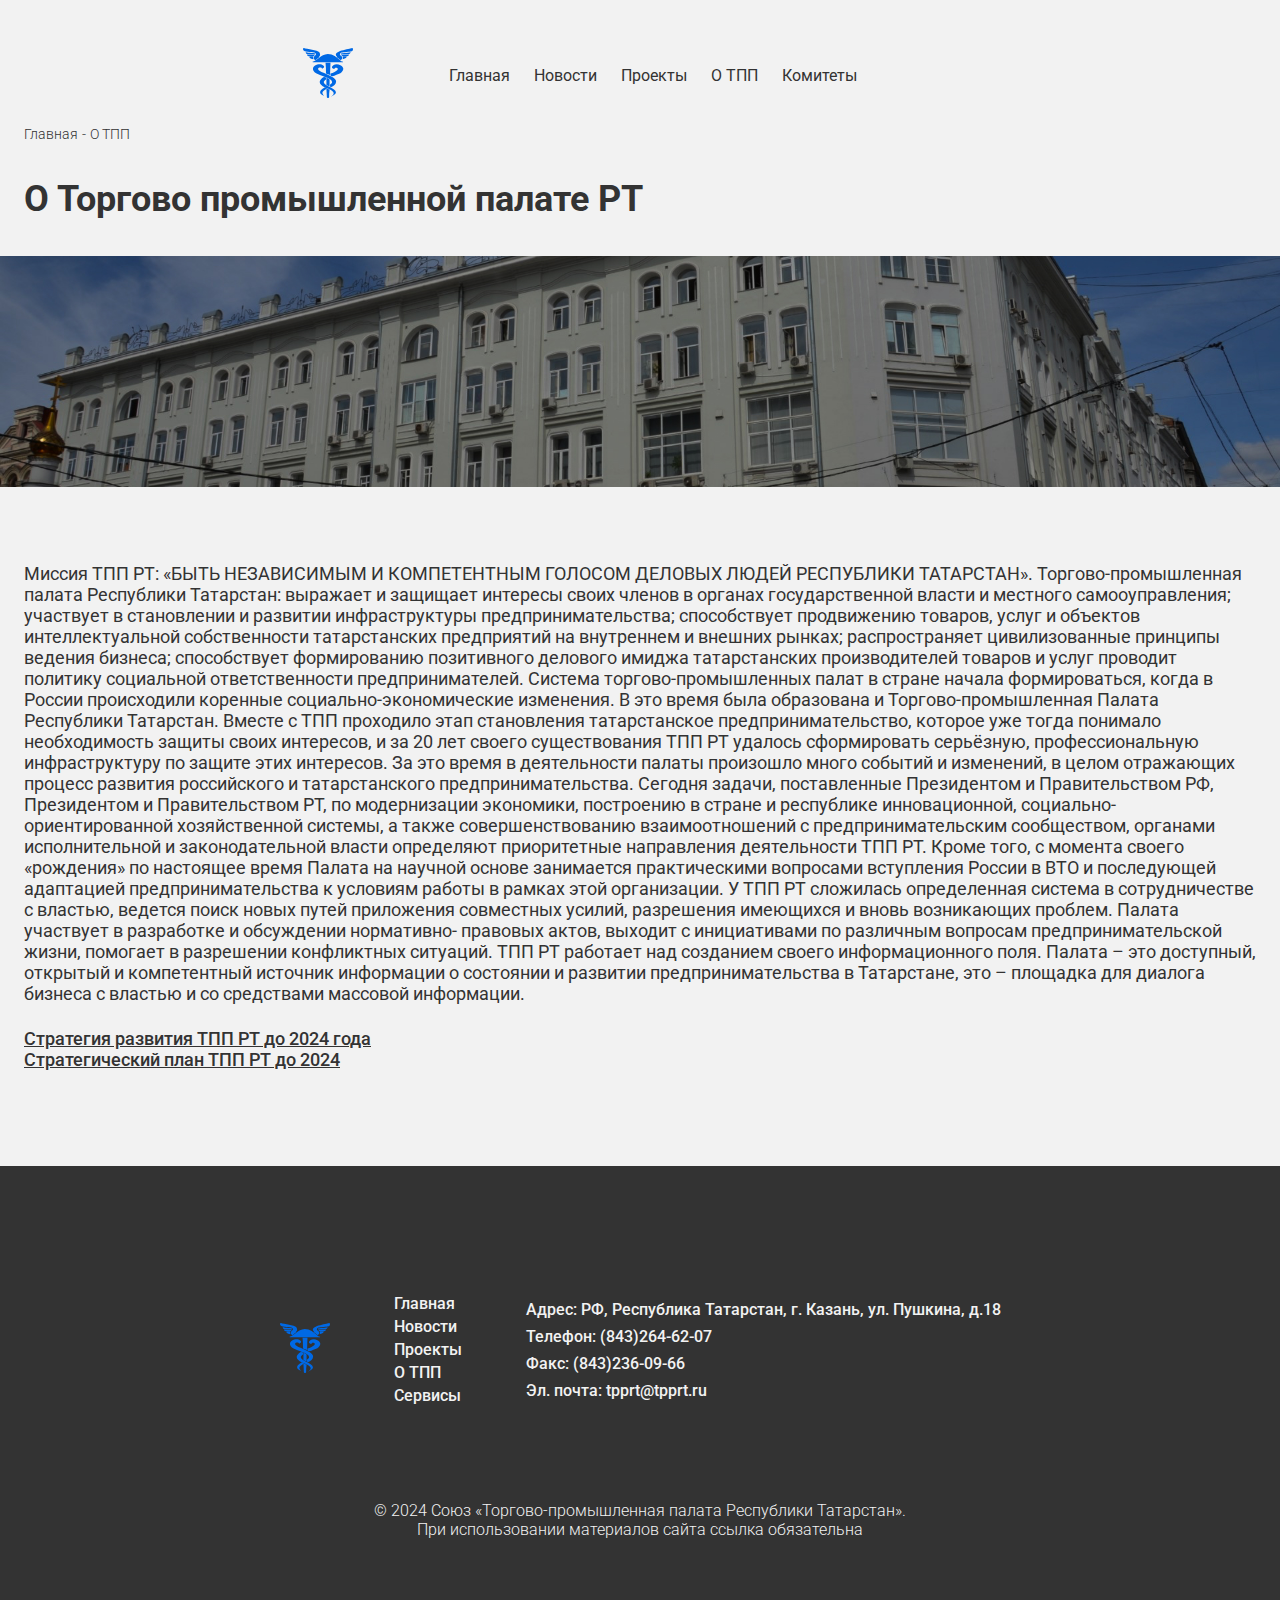
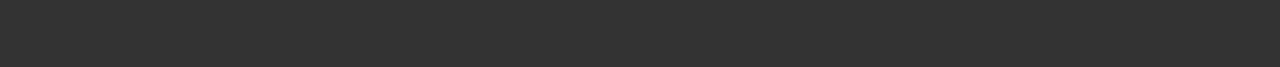
==== pages/about.html @ 7d70313d "full project" ====
<!DOCTYPE html>
<html lang="en">
<head>
    <meta charset="UTF-8">
    <meta name="viewport" content="width=device-width, initial-scale=1.0">
    <link rel="shortcut icon" href="../assets/img/logo/logo.svg" type="image/x-icon">
    <link rel="stylesheet" href="https://cdnjs.cloudflare.com/ajax/libs/font-awesome/6.5.2/css/all.min.css" integrity="sha512-SnH5WK+bZxgPHs44uWIX+LLJAJ9/2PkPKZ5QiAj6Ta86w+fsb2TkcmfRyVX3pBnMFcV7oQPJkl9QevSCWr3W6A==" crossorigin="anonymous" referrerpolicy="no-referrer" />
    <link rel="stylesheet" href="https://cdn.jsdelivr.net/npm/swiper@11/swiper-bundle.min.css"/>
    <script src="https://cdn.jsdelivr.net/npm/swiper@11/swiper-bundle.min.js"></script>
    <link rel="stylesheet" href="../assets/css/style.css">
    <script src="../assets/js/index.js" defer></script>
    <title>Союз «Торгово-промышленная палата Республики Татарстан»</title>
</head>
<body>

    <header>

        <div class="header-wrapper container">

            <nav class="header-nav">

                <a href="index.html"><div class="header-logo">
                    <img src="../assets/img/logo/logo.svg" alt="logo">
                </div></a>

                <ul class="header-ul">

                    <a href="../index.html"><li class="header-li">Главная</li></a>
                    <a href="../index.html#news"><li class="header-li">Новости</li></a>
                    <a href="../index.html#project"><li class="header-li">Проекты</li></a>
                    <a href="./about.html"><li class="header-li">О ТПП</li></a>
                    <a href="./committees.html"><li class="header-li">Комитеты</li></a>

                </ul>

                <div class="header-icons">

                    <div class="header-icon">
                        <i class="fa-solid fa-magnifying-glass" style="color: #333333;"></i>

                        <div class="input-search">
                            <input type="text" placeholder="Поиск">
                        </div>
                    </div>

                    <div class="header-icon">
                        <i class="fa-solid fa-user" style="color: #333333;"></i>
                    </div>

                </div>

                <div class="header-burger">
                    <i class="fa-solid fa-bars" style="color: #333333;"></i>
                </div>

            </nav>

            <div class="header-burger__menu">

                <ul class="header-burger__nav">

                    <a href="../index.html"><li class="header-li">Главная</li></a>
                    <a href="../index.html#news"><li class="header-li">Новости</li></a>
                    <a href="../index.html#project"><li class="header-li">Проекты</li></a>
                    <a href="./about.html"><li class="header-li">О ТПП</li></a>
                    <a href="./committees.html"><li class="header-li">Комитеты</li></a>

                </ul>

                <ul class="header-burger__icons">

                    <div class="header-icon">
                        <i class="fa-solid fa-magnifying-glass" style="color: #333333;"></i>
                    </div>

                    <div class="input-search">
                        <input type="text" placeholder="Поиск">
                    </div>

                    <div class="header-icon">
                        <i class="fa-solid fa-user" style="color: #333333;"></i>
                    </div>

                </ul>

            </div>

        </div>

    </header>

    <div class="about-navigation container">

        <a href="../index.html">Главная</a>

        <p>-</p>

        <a href="./about.html">О ТПП</a>

    </div>

    <div class="about-wrapper">

        <h2 class="container">О Торгово промышленной палате РТ</h2>

        <div class="about-photo">
            <img src="../assets/img/about/about.jpg" alt="about" class="parallax">
        </div>    
        
        <p class="about-description container">

            Миссия ТПП РТ: «БЫТЬ НЕЗАВИСИМЫМ И КОМПЕТЕНТНЫМ ГОЛОСОМ ДЕЛОВЫХ ЛЮДЕЙ РЕСПУБЛИКИ ТАТАРСТАН».
            Торгово-промышленная палата Республики Татарстан:
            выражает и защищает интересы своих членов в органах государственной власти и местного самооуправления;
            участвует в становлении и развитии инфраструктуры предпринимательства;
            способствует продвижению товаров, услуг и объектов интеллектуальной собственности татарстанских предприятий на внутреннем и внешних рынках;
            распространяет цивилизованные принципы ведения бизнеса;
            способствует формированию позитивного делового имиджа татарстанских производителей товаров и услуг
            проводит политику социальной ответственности предпринимателей.
            Система торгово-промышленных палат в стране начала формироваться, когда в России происходили коренные социально-экономические изменения. В это время была образована и Торгово-промышленная Палата Республики Татарстан. Вместе с ТПП проходило этап становления татарстанское предпринимательство, которое уже тогда понимало необходимость защиты своих интересов, и за 20 лет своего существования ТПП РТ удалось сформировать серьёзную, профессиональную инфраструктуру по защите этих интересов. За это время в деятельности палаты произошло много событий и изменений, в целом отражающих процесс развития российского и татарстанского предпринимательства.
            Сегодня задачи, поставленные Президентом и Правительством РФ, Президентом и Правительством РТ, по модернизации экономики, построению в стране и республике инновационной, социально-ориентированной хозяйственной системы, а также совершенствованию взаимоотношений с предпринимательским сообществом, органами исполнительной и законодательной власти определяют приоритетные направления деятельности ТПП РТ. Кроме того, с момента своего «рождения» по настоящее время Палата на научной основе занимается практическими вопросами вступления России в ВТО и последующей адаптацией предпринимательства к условиям работы в рамках этой организации.
            У ТПП РТ сложилась определенная система в сотрудничестве с властью, ведется поиск новых путей приложения совместных усилий, разрешения имеющихся и вновь возникающих проблем. Палата участвует в разработке и обсуждении нормативно- правовых актов, выходит с инициативами по различным вопросам предпринимательской жизни, помогает в разрешении конфликтных ситуаций.
            ТПП РТ работает над созданием своего информационного поля. Палата – это доступный, открытый и компетентный источник информации о состоянии и развитии предпринимательства в Татарстане, это – площадка для диалога бизнеса с властью и со средствами массовой информации.

        </p>

        <div class="about-links container">

            <u><a href="http://tatarstan.tpprf.ru/ru/otchety-finansovoy-deyatelnosti/Strategia_razvitia_TPP_RT_do_2024.pdf" target="_blank">Стратегия развития ТПП РТ до 2024 года</a></u>
            <u><a href="http://tatarstan.tpprf.ru/ru/otchety-finansovoy-deyatelnosti/Strategicheskiy_plan_TPP_RT_do_2024.pdf" target="_blank">Стратегический план ТПП РТ до 2024</a></u>

        </div>

    </div>

    <footer>

        <div class="footer-wrapper">

            <div class="footer-content container">

                <div class="footer-logo">
                    <img src="../assets/img/logo/logo.svg" alt="logo">
                </div>

                <ul class="footer-ul__nav">

                    <li class="footer-li__nav"><a href="./index.html">Главная</a></li>
                    <li class="footer-li__nav"><a href="./index.html#news">Новости</a></li>
                    <li class="footer-li__nav"><a href="./index.html#projects">Проекты</a></li>
                    <li class="footer-li__nav"><a href="./pages/about.html">О ТПП</a></li>
                    <li class="footer-li__nav"><a href="./committees.html">Сервисы</a></li>

                </ul>

                <ul class="footer-ul">

                    <li class="footer-li">
                        <a href="https://yandex.ru/maps/-/CDbTQTNw" target="_blank" rel="noopener noreferrer">
                            Адрес: РФ, Республика Татарстан, г. Казань, ул. Пушкина, д.18
                        </a>
                    </li>
                    <li class="footer-li">
                        <a href="tel:+8432646207">Телефон: (843)264-62-07</a>
                    </li>
                    <li class="footer-li">
                        <a href="tel:+843236-09-66">Факс: (843)236-09-66</a>
                    </li>
                    <li class="footer-li">
                        <a href="mailto:tpprt@tpprt.ru">Эл. почта: tpprt@tpprt.ru</a>
                    </li>

                </ul>

            </div>

            <div class="footer-copyrigth container">© 2024 Союз «Торгово-промышленная палата Республики Татарстан».<br>При использовании материалов сайта ссылка обязательна</div>

        </div>

    </footer>

</body>
</html>
---- assets/css/style.css ----
@import url('https://fonts.googleapis.com/css2?family=Roboto:ital,wght@0,100;0,300;0,400;0,500;0,700;0,900;1,100;1,300;1,400;1,500;1,700;1,900&display=swap');

* {
    margin: 0;
    padding: 0;
    bottom: 0;
    box-sizing: border-box;
}

html {
    scroll-behavior: smooth;
    transition: all 0.3s ease-in-out;
}

body {
    background-color: #F2F2F2;
    font-family: "Roboto", sans-serif;
}

input, button {
    font-family: "Roboto", sans-serif;
}

ul, li {
    list-style: none;
    text-decoration: none;
}

a {
    text-decoration: none;
    color: inherit;
}

img {
    width: 100%;
    height: 100%;
}

.container {
    max-width: 1440px;
    margin: 0 auto;
}

@media (max-width: 1440px) {
    .container {
        margin: 0 24px;
    }
}

.header-nav {
    display: flex;
    flex-direction: row;
    justify-content: center;
    align-items: center;
    text-align: center;
    flex-wrap: wrap;
    gap: 96px;

    padding-top: 48px;
}

.header-ul {
    display: flex;
    flex-direction: row;
    justify-content: center;
    align-items: center;
    text-align: center;
    gap: 24px;
}

.header-li {
    color: #333;
    cursor: pointer;
    transition: all 0.3s ease-in-out;
}

.header-li:hover {
    color: #0069E5;
}

.header-icons {
    display: flex;
    flex-direction: row;
    justify-content: center;
    align-items: center;
    text-align: center;
    gap: 24px;
}

.header-icon {
    cursor: pointer;
}

.header-burger {
    display: none;
    cursor: pointer;
}

.header-burger__menu {
    visibility: hidden;
    opacity: 0;
    height: 0;
    overflow: hidden;
    transition: opacity 0.5s ease, height 0.5s ease, visibility 0.5s;
}

.header-burger__menu.active {
    display: flex;
    flex-direction: column;
    justify-content: center;
    align-items: flex-end;
    text-align: center;
    gap: 24px;

    float: right;

    visibility: visible;
    opacity: 1;
    height: auto;
}

.header-burger__nav {
    display: flex;
    flex-direction: column;
    justify-content: center;
    align-items: center;
    text-align: center;
    gap: 8px;
}

.header-burger__icons {
    display: flex;
    flex-direction: column;
    justify-content: center;
    align-items: flex-end;
    text-align: center;
    gap: 8px;
}

.header-icon {
    position: relative;
}

.input-search {
    position: absolute;
    top: 24px;
    right: 0;

    display: none;
}

.input-search.active {
    display: block;
}

.input-search.active input {
    border: 1px solid #333;
    outline: none;
    background-color: transparent;
    width: 200px;
    height: 25px;
    border-radius: 4px;
    color: #333;
    font-family: "Roboto", sans-serif;
    padding: 0 0 0 4px;
}

.input-search.active input::placeholder {
    font-family: "Roboto", sans-serif;
    color: #333;
}

@media (max-width: 771px) {
    .container {
        padding: 0 48px;
    }

    .header-nav {
        justify-content: space-between;
        flex-wrap: nowrap;
        gap: 0;
    }

    .header-burger {
        display: block;
    }

    .header-icons {
        display: none;
    }

    .header-ul {
        display: none;
    }

    .input-search {
        position: relative;
        top: 0;
        right: 0;
    }
}

.swiper {
    width: 100%;
    height: 100%;

    margin-top: 96px;
}

.swiper-slide {
    display: flex;
    flex-direction: row;
    justify-content: center;
    align-items: stretch;
}

.swiper-slide__content,
.swiper-slide__photo {
    flex: 1;
}

.swiper-slide__content {
    display: flex;
    justify-content: space-between;
    flex-direction: column;
    padding: 0 24px;
}

.swiper-slide__header {
    color: #0069E5;
    font-size: 14px;
    font-weight: 300;
    padding-top: 24px;
    text-align: right;
}

.swiper-slide__main {
    display: flex;
    flex-direction: column;
    justify-content: center;
    text-align: center;
    gap: 24px;

    color: #0069E5;
    font-weight: 700;
    font-size: 24px;

    word-break: break-all;
}

.swiper-slide__main button {
    outline: none;
    border: 1px solid #0069E5;
    background-color: #0069E5;
    padding: 8px 0;

    color: #F2F2F2;
    font-weight: 500;
    font-size: 16;
    border-radius: 8px;
    cursor: pointer;
    transition: all 0.3s ease-in-out;
}

.swiper-slide__main button:hover {
    background-color: transparent;
    color: #333;
}

.swiper-slide__footer {
    text-align: center;
    padding-bottom: 24px;

    color: #0069E5;
    font-weight: 300;
    font-size: 14px;
}

.swiper-slide__photo img{
    object-fit: cover;
    border-radius: 0 16px 16px 0;
}

.swiper-button-next, .swiper-rtl .swiper-button-prev {
    background-color: rgba(51, 51, 51, 0.44);
    height: 100%;
    top: 0;
    margin-top: 0;
    border-radius: 0 16px 16px 0;
    right: 0;
    padding: 0 24px;
}

.swiper-button-next:after, .swiper-rtl .swiper-button-prev:after {
    font-size: 18px;
    color: #F2F2F2;
}

@media (max-width: 803px) {
    .swiper-slide__photo img {
        display: none;
    }

    .swiper-slide {
        display: block;
    }

    .swiper-slide__content {
        gap: 24px;
    }

    .swiper-pagination-bullet {
        margin-top: 96px;

        width: 20px;
        height: 5px;
    }

    .swiper-button-next, .swiper-rtl .swiper-button-prev {
        padding: 0;
        display: none;
    }
    
    .swiper-slide__main h1{
        font-size: 26px;
    }
}

.swiper-pagination-bullet {
    width: 30px;
    height: 15px;
    border-radius: 4px;
    background-color: #0069E5;
}

@media (max-width: 900px) {
    .swiper-slide__main {
        font-size: 18px;
    }
}

.news-wrapper {
    margin-top: 96px;
}

.news-wrapper h2 {
    font-size: 36px;
    font-weight: 700;
    color: #333;
}

.news-wrapper hr {
    width: 100%;
    background-color: #333;
    margin: 24px 0;
}

.news-container {
    display: flex;
    flex-direction: row;
    justify-content: center;
    align-items: center;
    flex-wrap: wrap;
    gap: 64px;
}

.news {
    display: flex;
    flex-direction: row;
    justify-content: center;
    align-items: center;
    flex-wrap: wrap;
    gap: 12px;
}

.news-content {
    display: flex;
    flex-direction: column;
    justify-content: flex-start;
    align-items: flex-start;

    gap: 8px;
}

.news-date {
    color: #0069E5;
    font-size: 12px;
    font-weight: 300;
}

.news-description {
    color: #333;
    font-size: 16px;
    font-weight: 500;

    transition: all 0.3s ease-in-out;
    cursor: pointer;
}

.news-description:hover {
    text-decoration: underline;
}

.news-link {
    color: #0069E5;
    font-size: 16px;
    font-weight: 500;
    float: right;
}

.project-wrapper {
    margin-top: 96px;
}

.project-wrapper h2 {
    font-size: 36px;
    font-weight: 700;
    color: #333;
}

.project-photo {
    position: relative;
}

.project-photo img {
    width: 100%;
    height: 100%;
    object-fit: cover;
    border-radius: 8px;
    cursor: pointer;
    display: block;
}

.project-content {
    position: absolute;
    top: 0;
    left: 0;
    width: 100%;
    height: 100%;
    background-color: rgba(0, 0, 0, 0.5); /* Затемнение */
    opacity: 0;
    transition: opacity 0.5s ease;
    display: flex;
    justify-content: center;
    align-items: center;
    color: #F2F2F2;
    font-weight: 700;
    font-size: 20px;
    text-align: center;
}

.project-content h3 {
    cursor: pointer;
}

.project-photo:hover .project-content {
    opacity: 1;
}

.partners-wrapper {
    margin-top: 96px;
}

.partners-wrapper h2 {
    font-size: 36px;
    font-weight: 700;
    color: #333;
}

.partners {
    display: flex;
    align-items: center;
    overflow: hidden;
    white-space: nowrap;
    animation: marquee 15s linear infinite;

    margin-top: 48px;
}

.partner-photo {
    display: inline-block;
    padding: 10px;
}

.partner-photo img {
    max-width: 100%;
    height: auto;
    display: block;
}

@keyframes marquee {
    0% {
        transform: translateX(100%);
    }
    100% {
        transform: translateX(-100%);
    }
}

@media (max-width: 800px) {
    .partner-photo:last-child {
        display: none;
    }
    .partner-photo:nth-last-child(2) {
        display: none;
    }
}

@media (max-width: 700px) {
    .partner-photo:nth-last-child(3) {
        display: none;
    }
}

@media (max-width: 600px) {
    .partner-photo:nth-last-child(4) {
        display: none;
    }
}

@media (max-width: 500px) {
    .partner-photo:nth-last-child(5) {
        display: none;
    }
}

.footer-wrapper {
    margin-top: 96px;
    background-color: #333;
    width: 100%;
    padding: 128px 0;
}

.footer-content {
    display: flex;
    flex-direction: row;
    justify-content: center;
    align-items: center;
    flex-wrap: wrap;

    gap: 64px;

    color: #F2F2F2;
    font-size: 16px;
    font-weight: 500;
}

.footer-ul__nav {
    display: flex;
    flex-direction: column;
    gap: 4px;
}

.footer-li__nav {
    cursor: pointer;
    transition: all 0.3s ease-in-out;
}

.footer-li__nav:hover {
    color: #0069E5;
}

.footer-ul {
    display: flex;
    flex-direction: column;
    gap: 8px;
}

.footer-li {
    cursor: pointer;
    transition: all 0.3s ease-in-out;
}

.footer-li:hover {
    color: #0069E5;
}

.footer-copyrigth {
    text-align: center;
    color: #F2F2F2;
    font-size: 16px;
    font-weight: 300;

    margin-top: 96px;
}

.about-navigation {
    display: flex;
    flex-direction: row;
    justify-content: flex-start;
    align-items: flex-start;
    gap: 4px;

    margin-top: 24px;
    color: #333;
    font-size: 14px;
    font-weight: 300;
}

.about-wrapper {
    margin-top: 36px;
}

.about-wrapper h2 {
    font-size: 36px;
    font-weight: 700;
    color: #333;
}

.about-photo img {
    width: 100%;
    height: 100%;
    object-fit: cover;
    margin: 36px 0;
}

.about-description {
    font-size: 18px;
    font-weight: 400;
    color: #333;
    text-align: left;

    margin-top: 36px;
}

.about-links {
    display: flex;
    flex-direction: column;
    justify-content: flex-start;
    align-items: flex-start;

    margin-top: 24px;

    font-size: 18px;
    color: #333;
    font-weight: 500;
}

@media (max-width: 771px) {
    .about-navigation {
        margin-top: 230px;
    }
}

.committees-description {
    display: flex;
    flex-direction: column;
    justify-content: flex-start;
    align-items: flex-start;
}
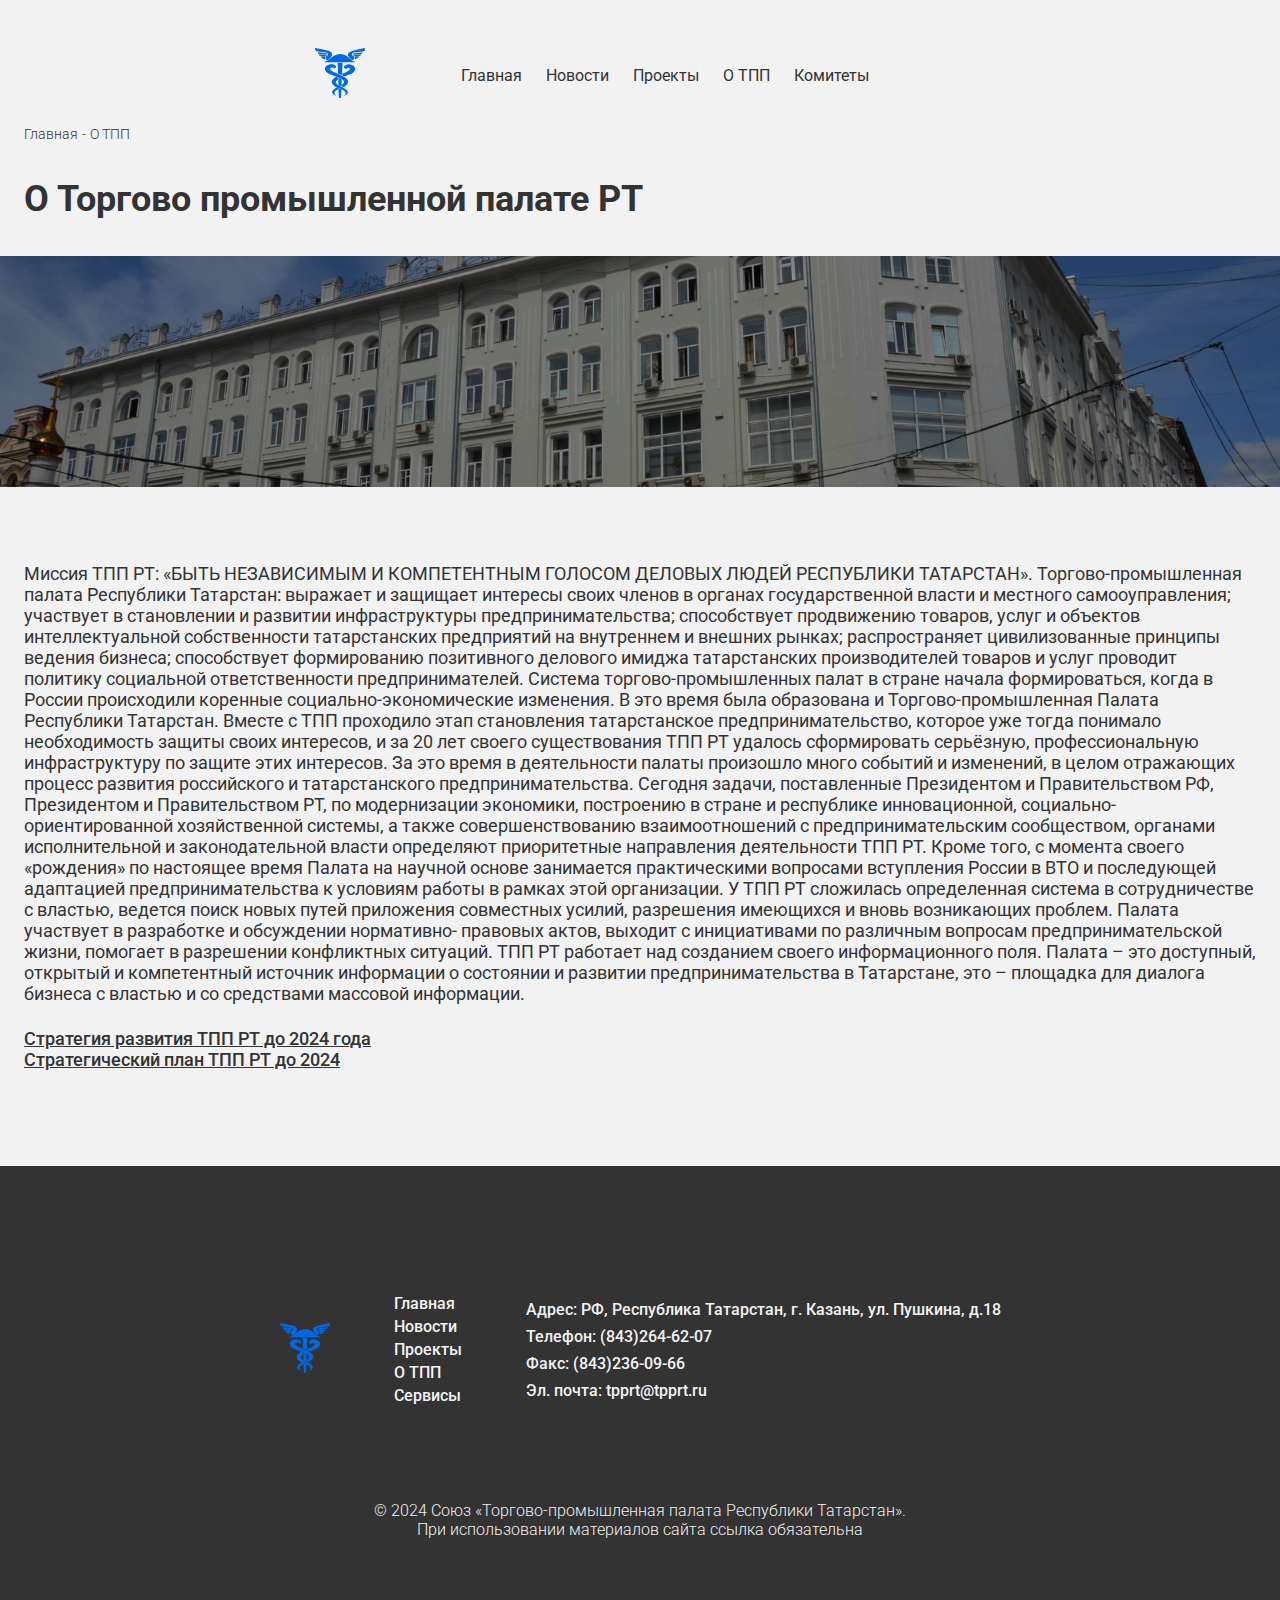
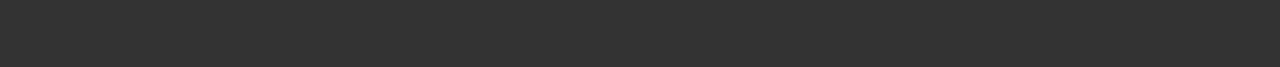
==== commit ed26656d: "fix 2" ====
--- a/pages/about.html
+++ b/pages/about.html
@@ -19,7 +19,7 @@
 
             <nav class="header-nav">
 
-                <a href="index.html"><div class="header-logo">
+                <a href="../index.html"><div class="header-logo">
                     <img src="../assets/img/logo/logo.svg" alt="logo">
                 </div></a>
 
@@ -43,9 +43,6 @@
                         </div>
                     </div>
 
-                    <div class="header-icon">
-                        <i class="fa-solid fa-user" style="color: #333333;"></i>
-                    </div>
 
                 </div>
 
@@ -75,10 +72,6 @@
 
                     <div class="input-search">
                         <input type="text" placeholder="Поиск">
-                    </div>
-
-                    <div class="header-icon">
-                        <i class="fa-solid fa-user" style="color: #333333;"></i>
                     </div>
 
                 </ul>
--- a/assets/css/style.css
+++ b/assets/css/style.css
@@ -244,8 +244,6 @@
     color: #0069E5;
     font-weight: 700;
     font-size: 24px;
-
-    word-break: break-all;
 }
 
 .swiper-slide__main button {
@@ -274,6 +272,8 @@
     color: #0069E5;
     font-weight: 300;
     font-size: 14px;
+
+    margin-bottom: 24px;
 }
 
 .swiper-slide__photo img{
@@ -386,6 +386,11 @@
     color: #0069E5;
     font-size: 12px;
     font-weight: 300;
+}
+
+.news-photo img {
+    width: 192px;
+    height: 89px;
 }
 
 .news-description {
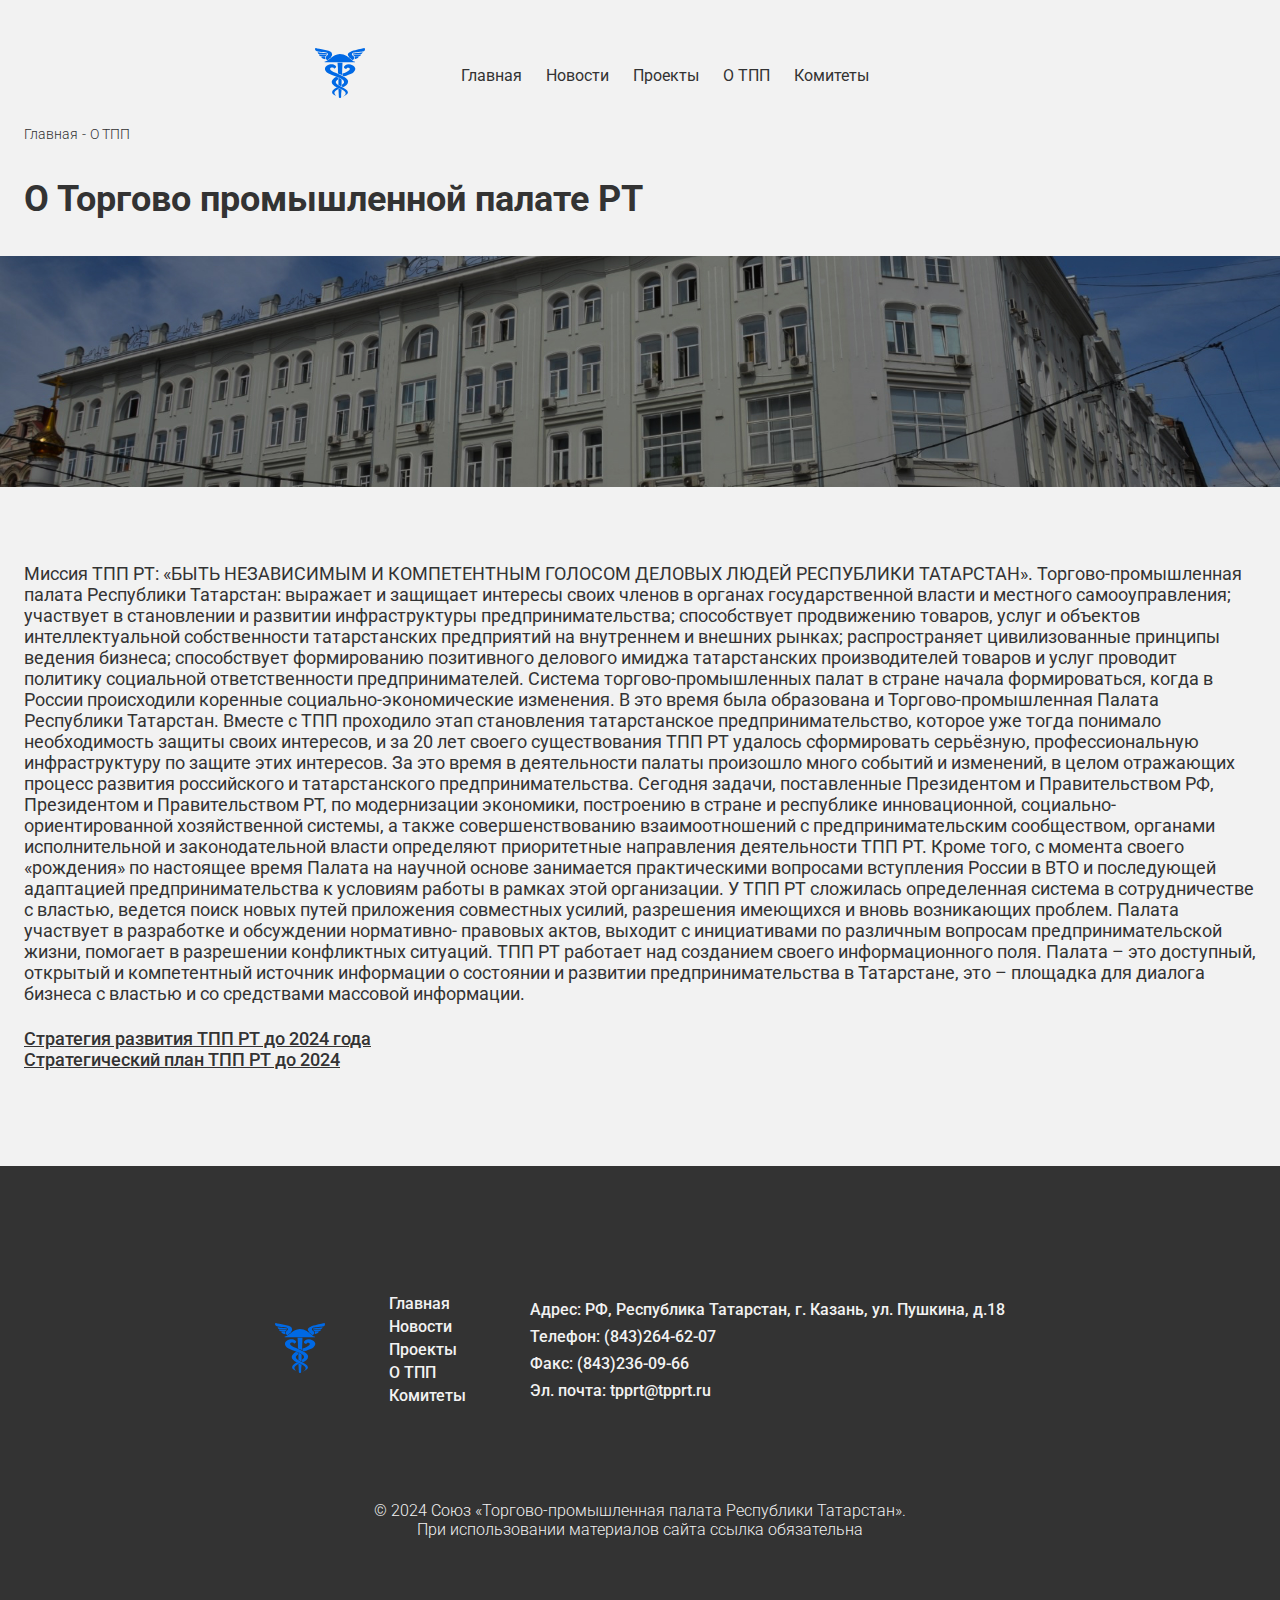
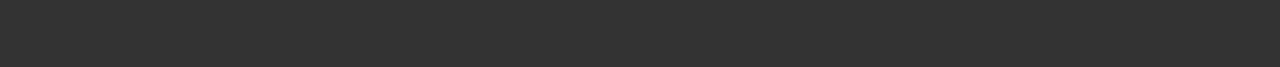
==== commit 7a05f83c: "last version project" ====
--- a/pages/about.html
+++ b/pages/about.html
@@ -138,11 +138,11 @@
 
                 <ul class="footer-ul__nav">
 
-                    <li class="footer-li__nav"><a href="./index.html">Главная</a></li>
-                    <li class="footer-li__nav"><a href="./index.html#news">Новости</a></li>
-                    <li class="footer-li__nav"><a href="./index.html#projects">Проекты</a></li>
-                    <li class="footer-li__nav"><a href="./pages/about.html">О ТПП</a></li>
-                    <li class="footer-li__nav"><a href="./committees.html">Сервисы</a></li>
+                    <li class="footer-li__nav"><a href=".ю/index.html">Главная</a></li>
+                    <li class="footer-li__nav"><a href=".ю/index.html#news">Новости</a></li>
+                    <li class="footer-li__nav"><a href=".ю/index.html#projects">Проекты</a></li>
+                    <li class="footer-li__nav"><a href="./about.html">О ТПП</a></li>
+                    <li class="footer-li__nav"><a href="./committees.html">Комитеты</a></li>
 
                 </ul>
 
--- a/assets/css/style.css
+++ b/assets/css/style.css
@@ -380,6 +380,8 @@
     align-items: flex-start;
 
     gap: 8px;
+
+    width: 200px;
 }
 
 .news-date {
@@ -495,7 +497,7 @@
 
 @keyframes marquee {
     0% {
-        transform: translateX(100%);
+        transform: translateX(50px);
     }
     100% {
         transform: translateX(-100%);
